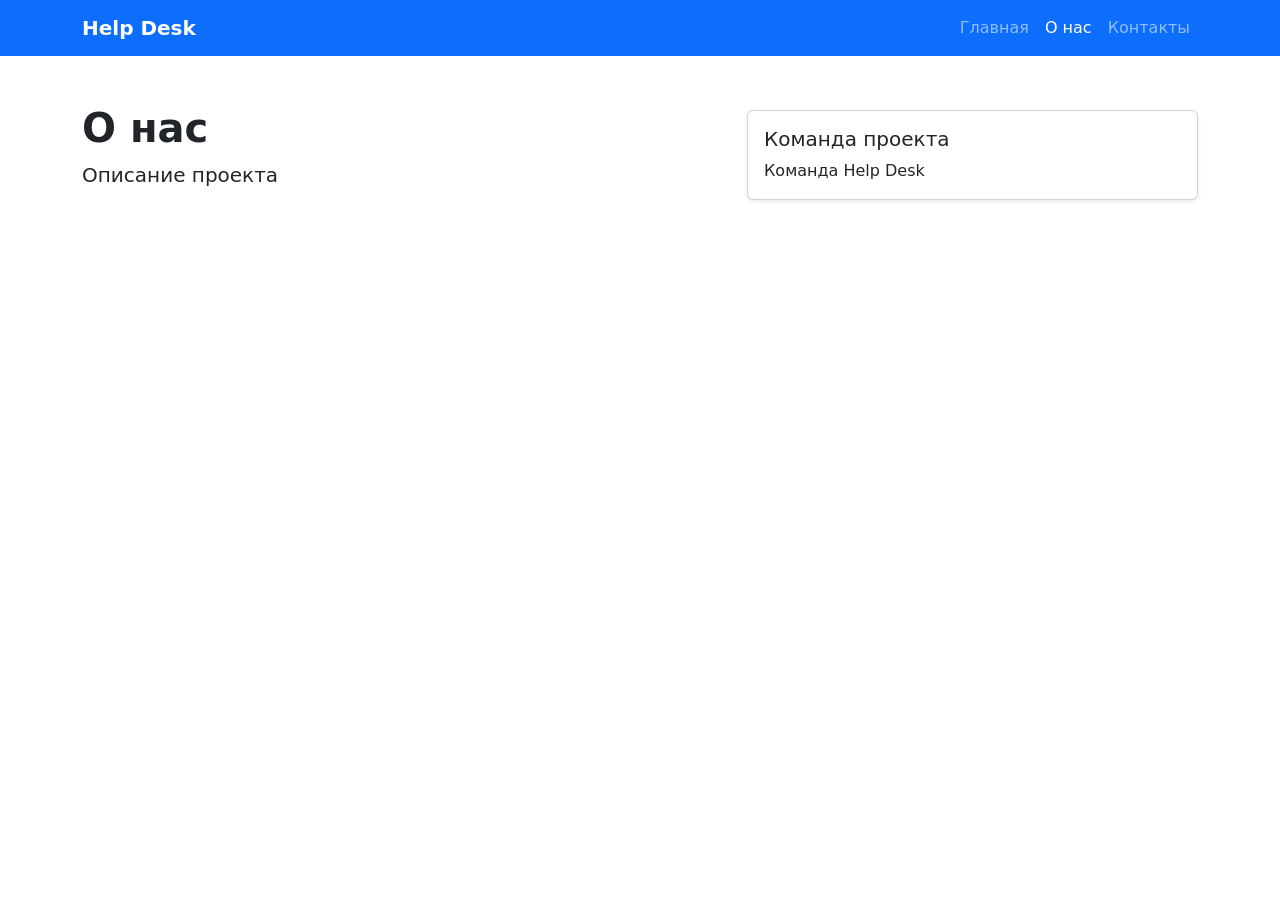
==== src/main/resources/templates/about.html @ c5a6f16e "Module 2 без доработки" ====
<!doctype html>
<html lang="ru" xmlns:th="http://www.thymeleaf.org">
<head>
    <meta charset="UTF-8">
    <meta name="viewport" content="width=device-width, initial-scale=1">
    <title th:text="${pageTitle}">О нас</title>
    <link
            href="https://cdn.jsdelivr.net/npm/bootstrap@5.3.8/dist/css/bootstrap.min.css"
            rel="stylesheet">
    <link rel="stylesheet" th:href="@{/css/style.css}">
</head>
<body>
<nav class="navbar navbar-expand-lg navbar-dark bg-primary">
    <div class="container">
        <a class="navbar-brand fw-bold" th:href="@{/}">Help Desk</a>
        <div class="navbar-nav">
            <a class="nav-link" th:href="@{/}">Главная</a>
            <a class="nav-link active" th:href="@{/about}">О нас</a>
            <a class="nav-link" th:href="@{/contacts}">Контакты</a>
        </div>
    </div>
</nav>

<main class="container py-5">
    <div class="row align-items-center g-4">
        <div class="col-lg-7">
            <h1 class="fw-bold" th:text="${pageTitle}">О нас</h1>
            <p class="lead" th:text="${description}">
                Описание проекта
            </p>
        </div>
        <div class="col-lg-5">
            <div class="card shadow-sm">
                <div class="card-body">
                    <h2 class="h5">Команда проекта</h2>
                    <p class="mb-0" th:text="${teamName}">Команда Help Desk</p>
                </div>
            </div>
        </div>
    </div>
</main>

<script
        src="https://cdn.jsdelivr.net/npm/bootstrap@5.3.8/dist/js/bootstrap.bundle.min.js">
</script>
</body>
</html>
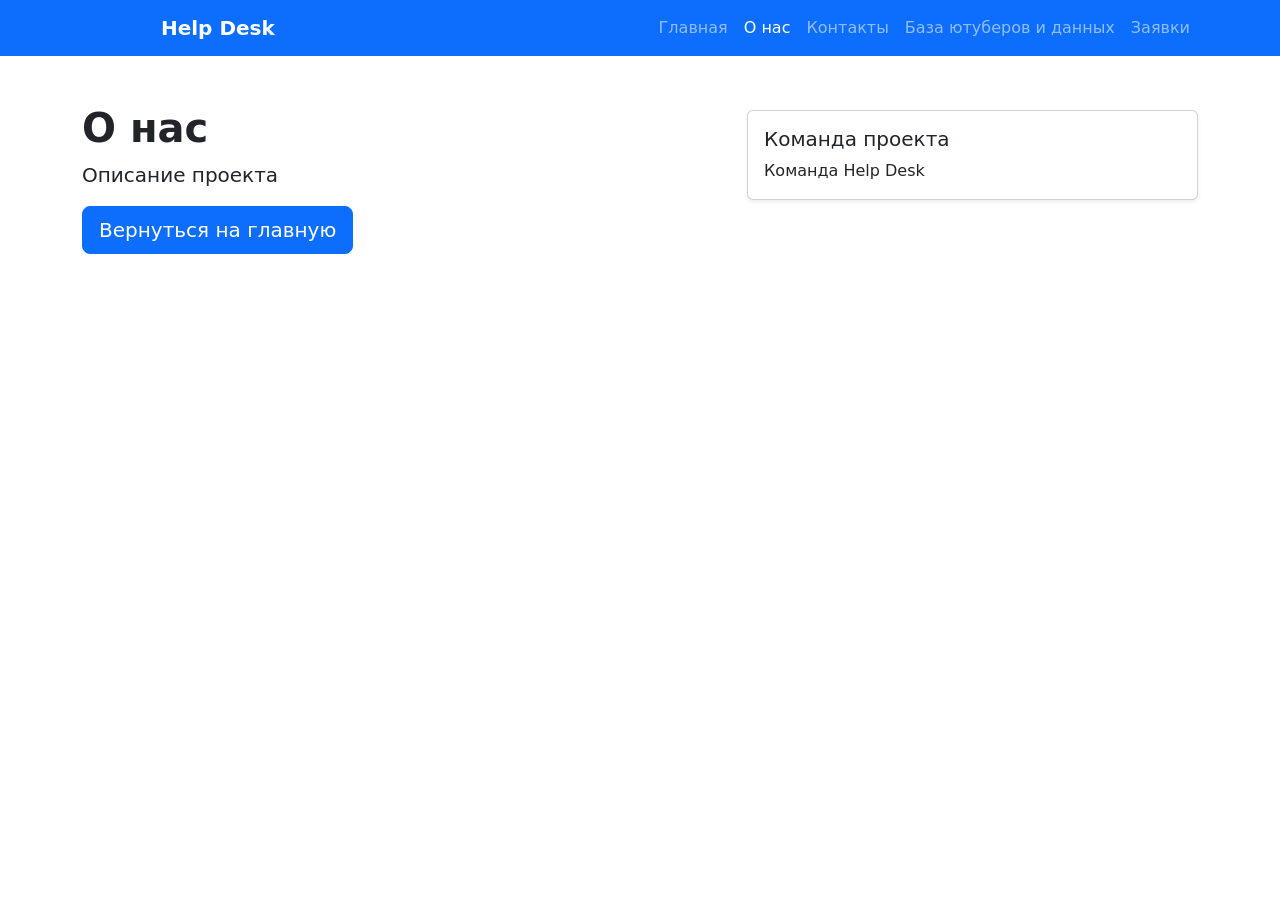
==== commit 076dff61: "Module 3 без доработок: Add Ticket entity and H2 database" ====
--- a/src/main/resources/templates/about.html
+++ b/src/main/resources/templates/about.html
@@ -12,11 +12,16 @@
 <body>
 <nav class="navbar navbar-expand-lg navbar-dark bg-primary">
     <div class="container">
-        <a class="navbar-brand fw-bold" th:href="@{/}">Help Desk</a>
+        <a class="navbar-brand fw-bold" th:href="@{/}">
+            <img th:src="@{/images/logo.jpg}" style="width: 5vw; height: auto;" class="me-2"/>
+            Help Desk
+        </a>
         <div class="navbar-nav">
             <a class="nav-link" th:href="@{/}">Главная</a>
             <a class="nav-link active" th:href="@{/about}">О нас</a>
             <a class="nav-link" th:href="@{/contacts}">Контакты</a>
+            <a class="nav-link" th:href="@{/faq}">База ютуберов и данных</a>
+            <a class="nav-link" href="/tickets">Заявки</a>
         </div>
     </div>
 </nav>
@@ -38,6 +43,9 @@
             </div>
         </div>
     </div>
+    <a class="btn btn-primary btn-lg" th:href="@{/}">
+        Вернуться на главную
+    </a>
 </main>
 
 <script
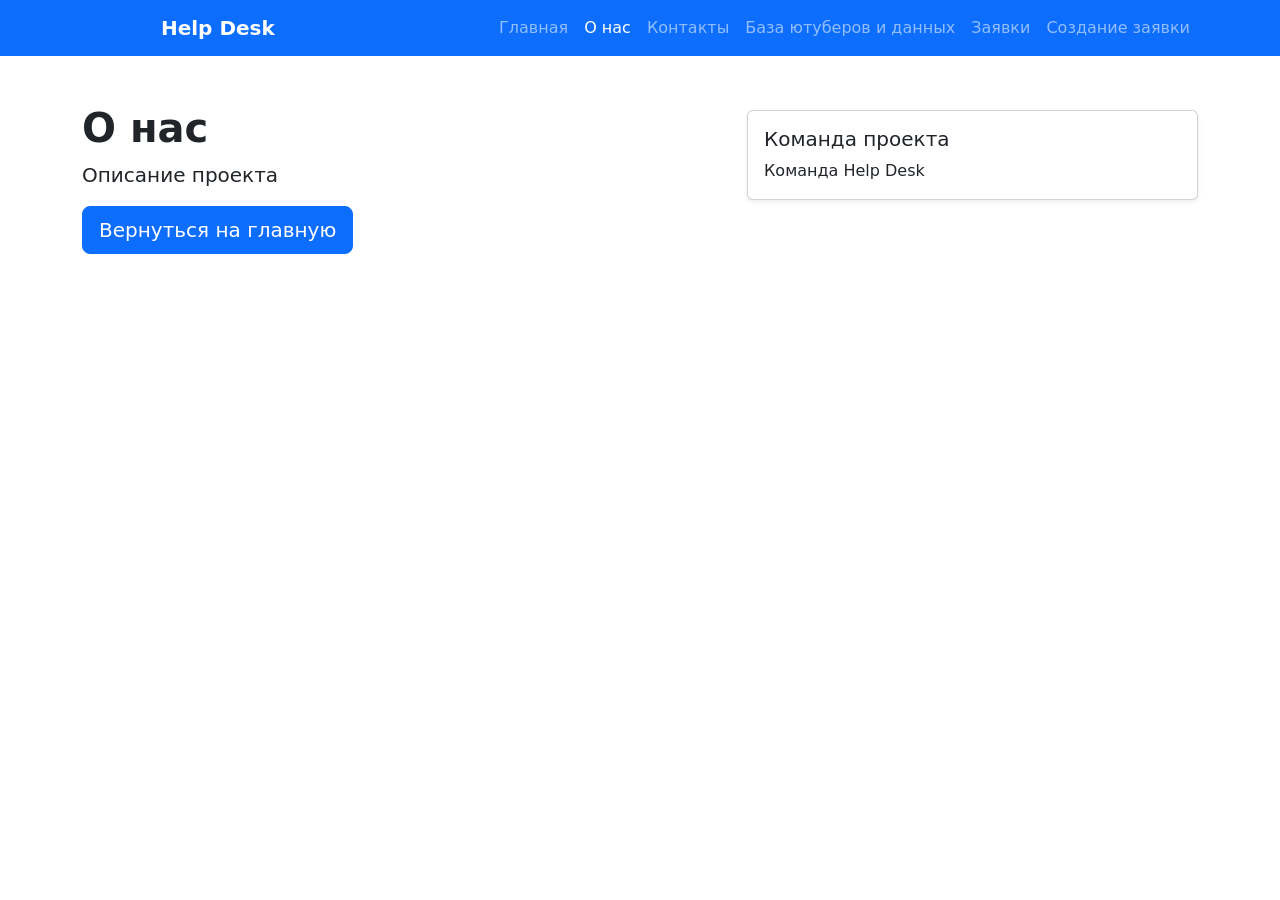
==== commit ed8f75f8: "Module 4 (прошлый коммит тоже Module 4, забыл подписать): работа над ссылками и оформлением сайта" ====
--- a/src/main/resources/templates/about.html
+++ b/src/main/resources/templates/about.html
@@ -22,6 +22,7 @@
             <a class="nav-link" th:href="@{/contacts}">Контакты</a>
             <a class="nav-link" th:href="@{/faq}">База ютуберов и данных</a>
             <a class="nav-link" href="/tickets">Заявки</a>
+            <a class="nav-link" th:href="@{/tickets/new}">Создание заявки</a>
         </div>
     </div>
 </nav>
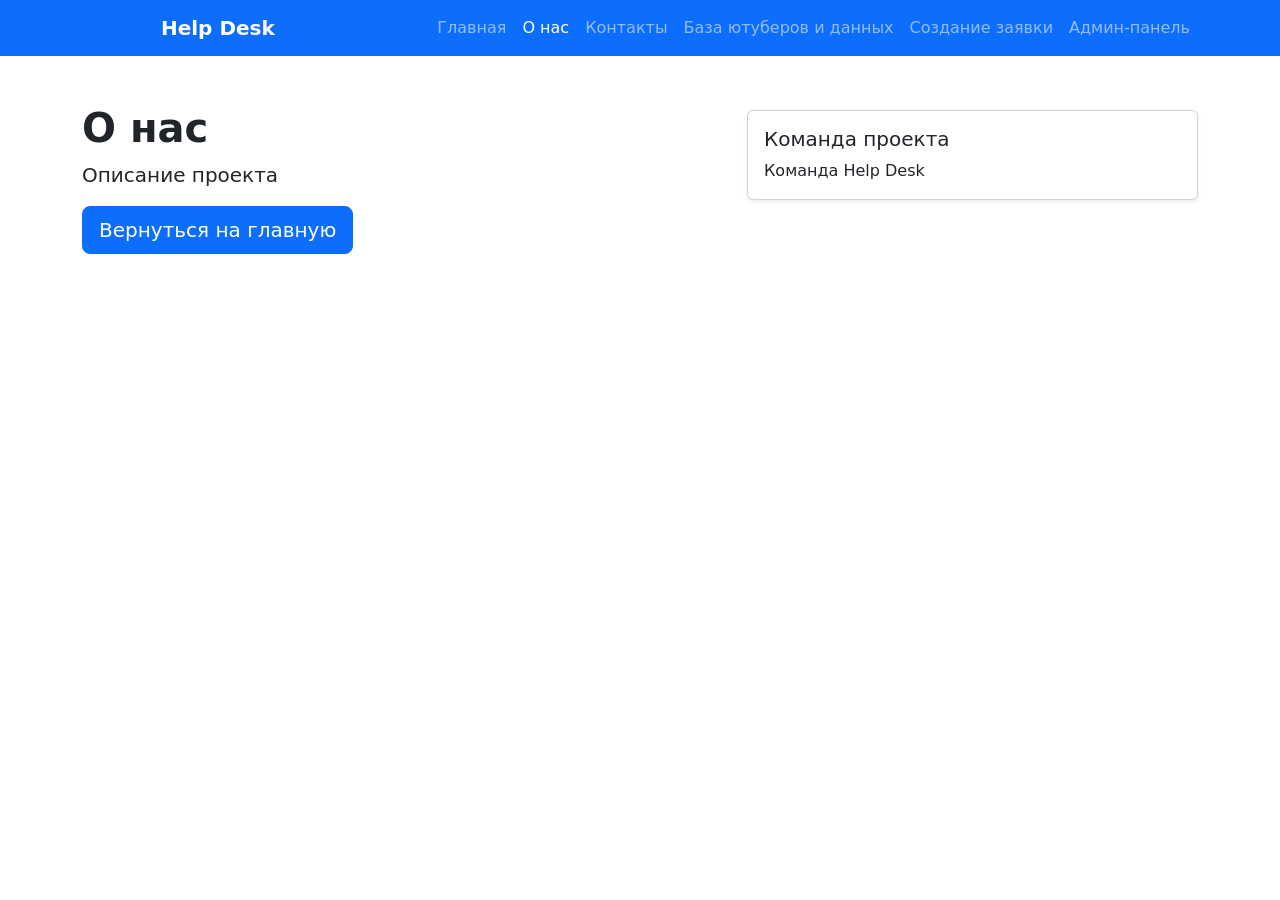
==== commit 2ab4c947: "Module 5 добавлен Spring Security и админ зона" ====
--- a/src/main/resources/templates/about.html
+++ b/src/main/resources/templates/about.html
@@ -21,8 +21,9 @@
             <a class="nav-link active" th:href="@{/about}">О нас</a>
             <a class="nav-link" th:href="@{/contacts}">Контакты</a>
             <a class="nav-link" th:href="@{/faq}">База ютуберов и данных</a>
-            <a class="nav-link" href="/tickets">Заявки</a>
+<!--            <a class="nav-link" href="/tickets">Заявки</a>-->
             <a class="nav-link" th:href="@{/tickets/new}">Создание заявки</a>
+            <a class="nav-link" th:href="@{/admin/tickets}">Админ-панель</a>
         </div>
     </div>
 </nav>
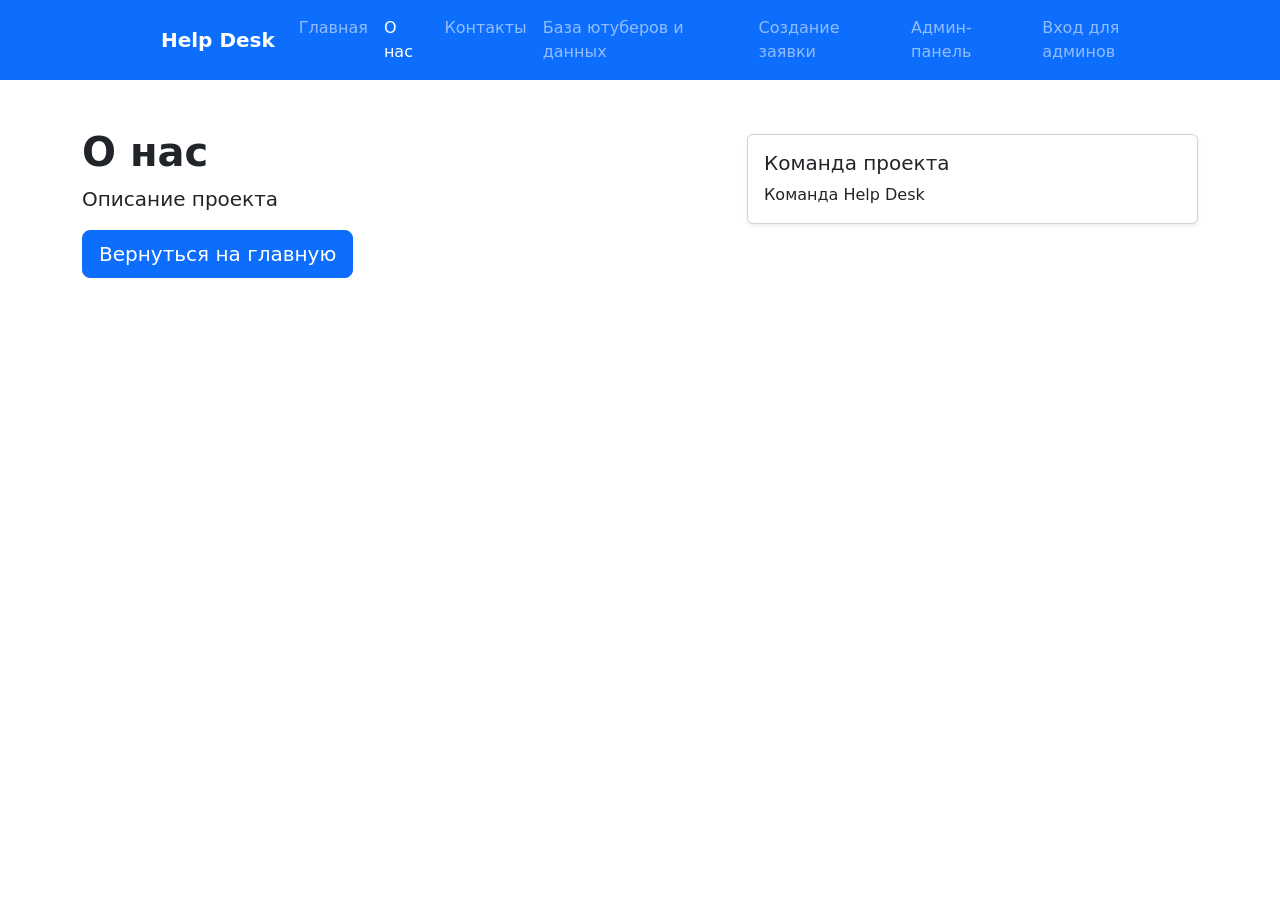
==== commit fc07c852: "Module 5 Выполнены доп задания: созданы собственная страница ошибки 403, отдельная главная страница " ====
--- a/src/main/resources/templates/about.html
+++ b/src/main/resources/templates/about.html
@@ -24,6 +24,7 @@
 <!--            <a class="nav-link" href="/tickets">Заявки</a>-->
             <a class="nav-link" th:href="@{/tickets/new}">Создание заявки</a>
             <a class="nav-link" th:href="@{/admin/tickets}">Админ-панель</a>
+            <a class="nav-link" th:href="@{/login}">Вход для админов</a>
         </div>
     </div>
 </nav>
